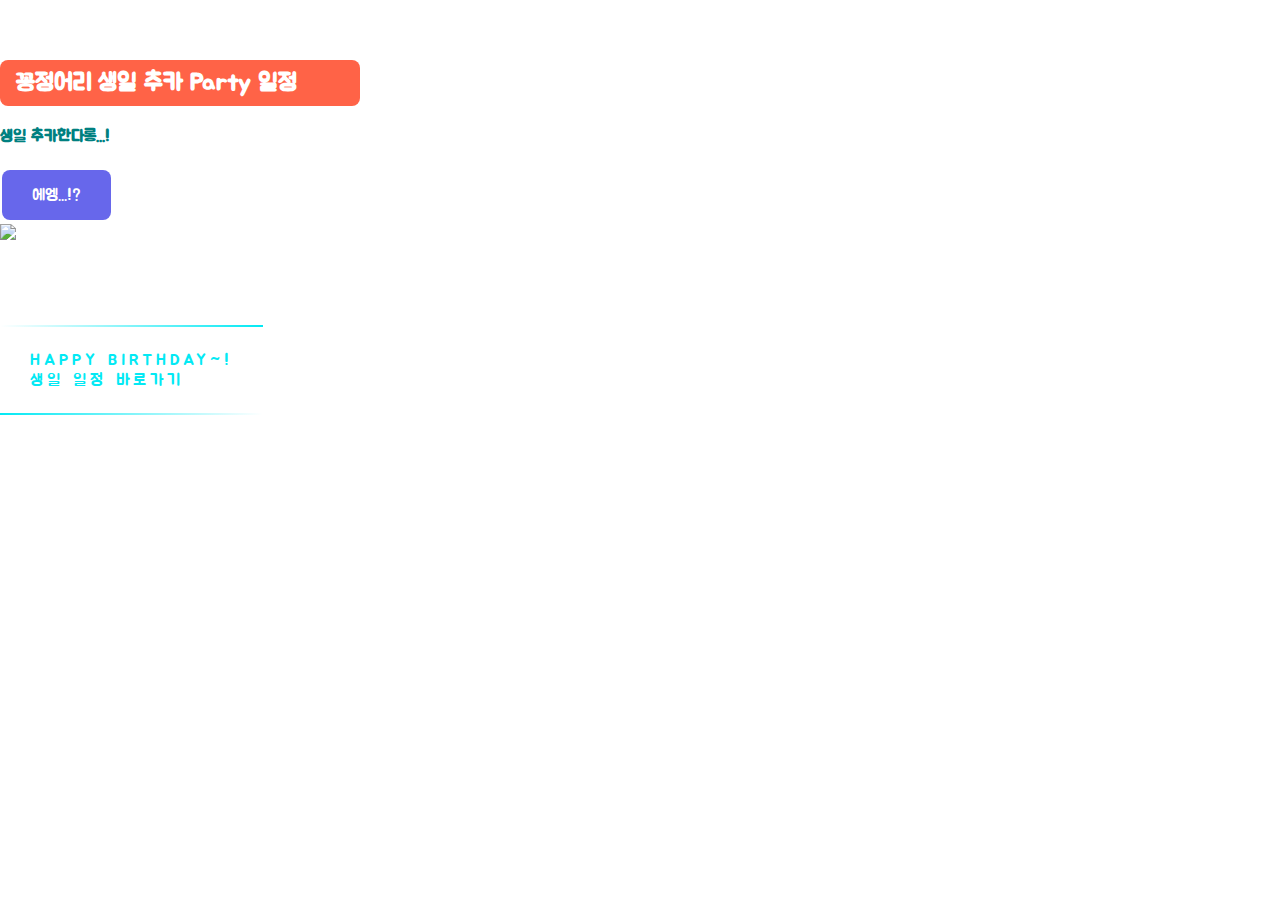
==== index.html @ 9398131e "Add files via upload" ====
<!DOCTYPE html>
<html lang="en">
  <head>
    <meta charset="UTF-8" />
    <meta http-equiv="X-UA-Cempatible" comtent="IE = edge" />
    <meta name="viewport" comtent="width=device-width" , initial-scale="1.0" />
    <title>생일북북추카 꽁정어리</title>
    <link rel="stylesheet" href="style.css" />
    <style>
      @import url('https://fonts.googleapis.com/css2?family=Jua&display=swap');
      *{
        font-family: 'Jua', sans-serif;
      }
      
      #message{
        background-color: rgb(103, 103, 235);

          border: none;

          color: white;

          padding: 15px 30px;

          text-align: center;

          text-decoration: none;

          display: inline-block;

          font-size: 16px;

          margin: 4px 2px;

          cursor: pointer;
          border-radius: 8px;
      }

      .title {
        color: white;
        background-color: tomato;
        font-size: 24px;
        padding : 8px 16px;
        border-radius: 8px;
      }
      .bg {
        width : 360px;
        background-image : url("https://s3.ap-northeast-2.amazonaws.com/materials.spartacodingclub.kr/bucketList/bg-grid.png");
      }
      .msg{
        font-weight: bold;
        color : teal;
      }
      .bucket{
        width: 160px;
        height : 160px;
      }
      .img1 {
        background-image: url("https://s3.ap-northeast-2.amazonaws.com/materials.spartacodingclub.kr/bucketList/bucket-red.png");
        background-size: cover;
        background-position: center;
      }
      .img2 {
        background-image: url("https://s3.ap-northeast-2.amazonaws.com/materials.spartacodingclub.kr/bucketList/bucket-lightred.png");
        background-size: cover;
        background-position: center;
      }
      .button{
        padding : 30px;
        margin: 30px;
      }

      </style>
      <link rel="stylesheet" type="text/css" href="https://s3.ap-northeast-2.amazonaws.com/materials.spartacodingclub.kr/bucketList/sparta-bucket2.css">
  </head>
  <br><br><br>
  <body class = "bg center">
    <h1 class = "title"> 꽁정어리 생일 추카 Party 일정 </h1>
    </style>
    <p class = "msg"><br> 생일 추카한다롱...! </p><br>
    <button  id = "message" onclick="toggleImg()"> 에엥...!? </button>
    <br>
    <img id = "ee" src = "https://image.idus.com/image/files/04a0bb853a2e49f89c7a7005e73199ba.jpg" width = "550px">
    <br><br><br>

    <a href="index2.html">
      <span></span>
      <span></span>
      <span></span>
      <span></span>
      Happy birthday~!
      <br> 생일 일정 바로가기
  </a>

  <br><br><br>

    <script>
          function toggleImg() {
      document.getElementById("ee").src = "https://pbs.twimg.com/media/Ekr5hlUUYAMXC9B.jpg:small";
    }

    </script>
  </body>
</html>
---- style.css ----
@import url('https://fonts.googleapis.com/css2?family=Raleway:wght@400;700&display=swap');
*{
    margin: 0;
    padding: 0;
    box-sizing: border-box;
}

a{
    position: relative;
    display: inline-block;
    padding: 25px 30px;
    margin: 40px 0;
    color: #03e9f4;
    text-decoration: none;
    text-transform: uppercase;
    transition: 0.5s;
    letter-spacing: 4px;
    overflow: hidden;
    margin-right: 50px;
   
}
a:hover{
    background: #03e9f4;
    color: #050801;
    box-shadow: 0 0 5px #03e9f4,
                0 0 25px #03e9f4,
                0 0 50px #03e9f4,
                0 0 200px #03e9f4;
     -webkit-box-reflect:below 1px linear-gradient(transparent, #0005);
}
a:nth-child(1){
    filter: hue-rotate(270deg);
}
a:nth-child(2){
    filter: hue-rotate(110deg);
}
a span{
    position: absolute;
    display: block;
}
a span:nth-child(1){
    top: 0;
    left: 0;
    width: 100%;
    height: 2px;
    background: linear-gradient(90deg,transparent,#03e9f4);
    animation: animate1 1s linear infinite;
}
@keyframes animate1{
    0%{
        left: -100%;
    }
    50%,100%{
        left: 100%;
    }
}
a span:nth-child(2){
    top: -100%;
    right: 0;
    width: 2px;
    height: 100%;
    background: linear-gradient(180deg,transparent,#03e9f4);
    animation: animate2 1s linear infinite;
    animation-delay: 0.25s;
}
@keyframes animate2{
    0%{
        top: -100%;
    }
    50%,100%{
        top: 100%;
    }
}
a span:nth-child(3){
    bottom: 0;
    right: 0;
    width: 100%;
    height: 2px;
    background: linear-gradient(270deg,transparent,#03e9f4);
    animation: animate3 1s linear infinite;
    animation-delay: 0.50s;
}
@keyframes animate3{
    0%{
        right: -100%;
    }
    50%,100%{
        right: 100%;
    }
}
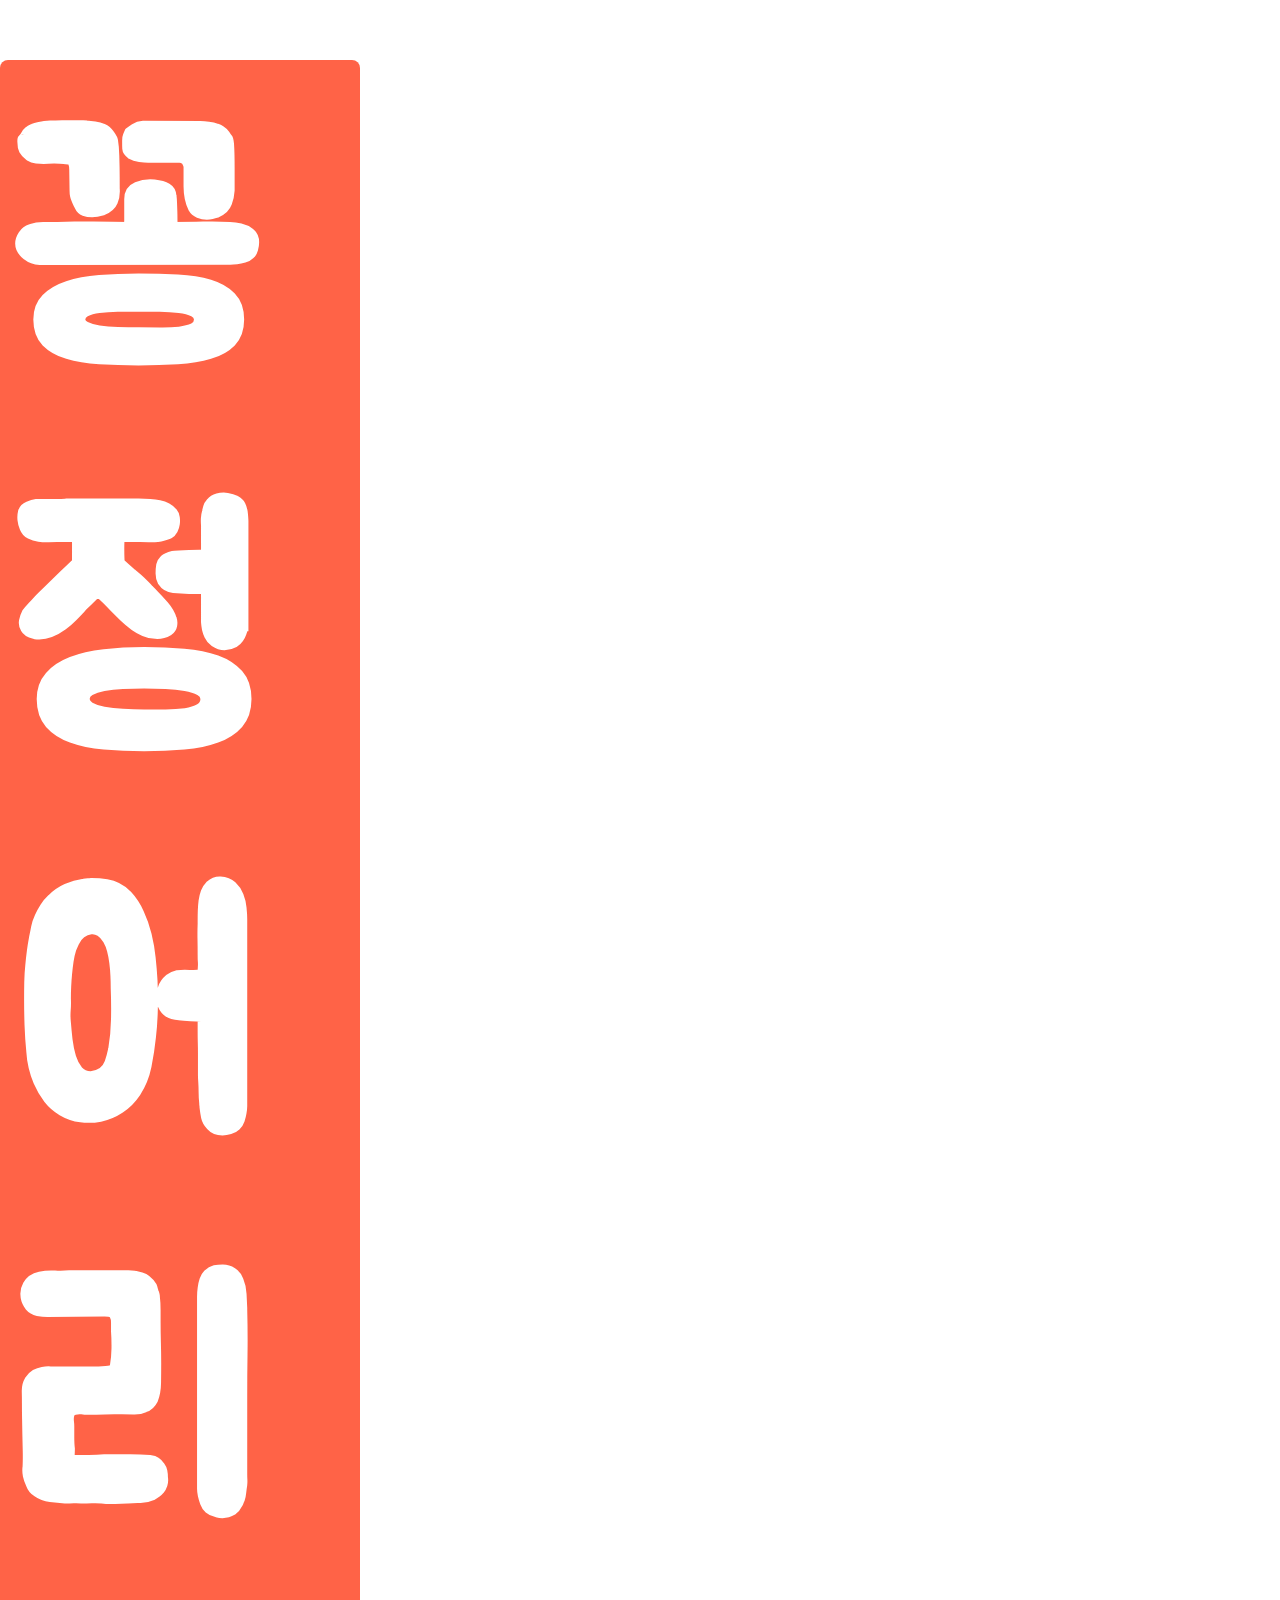
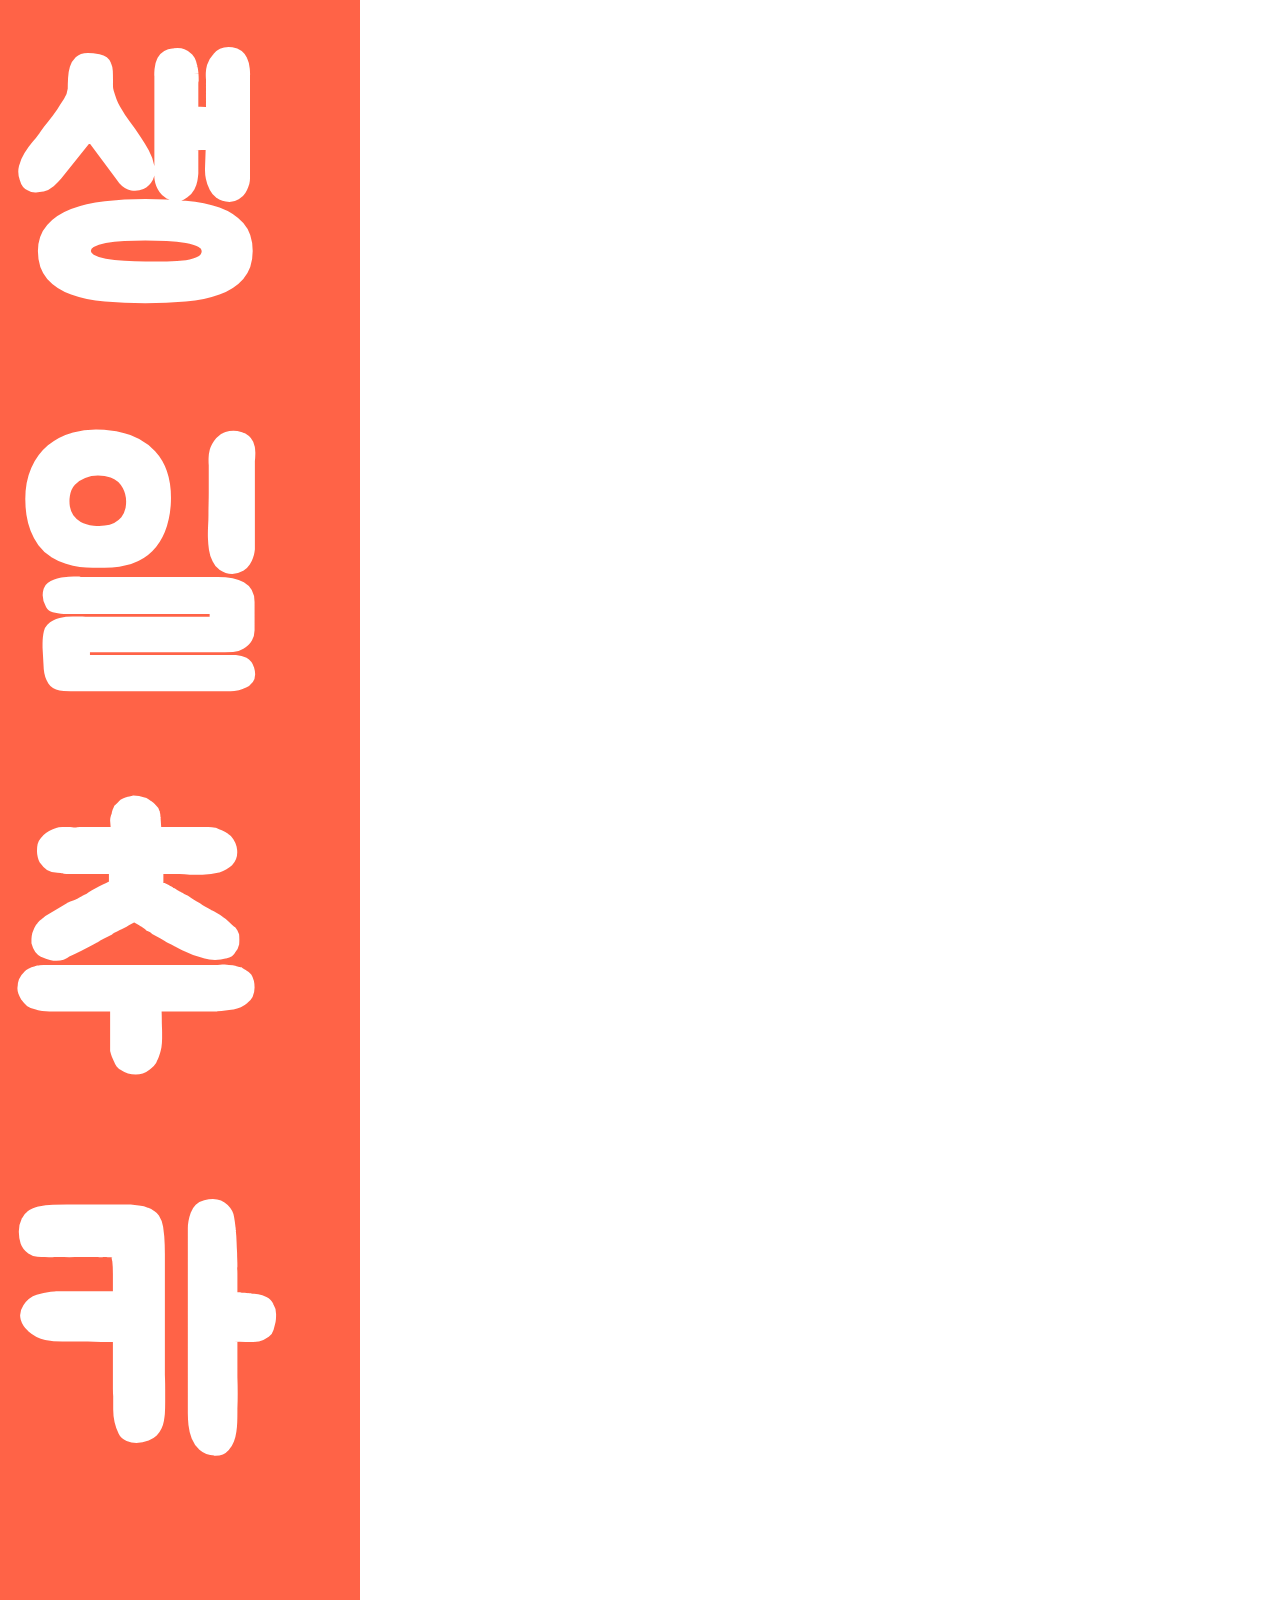
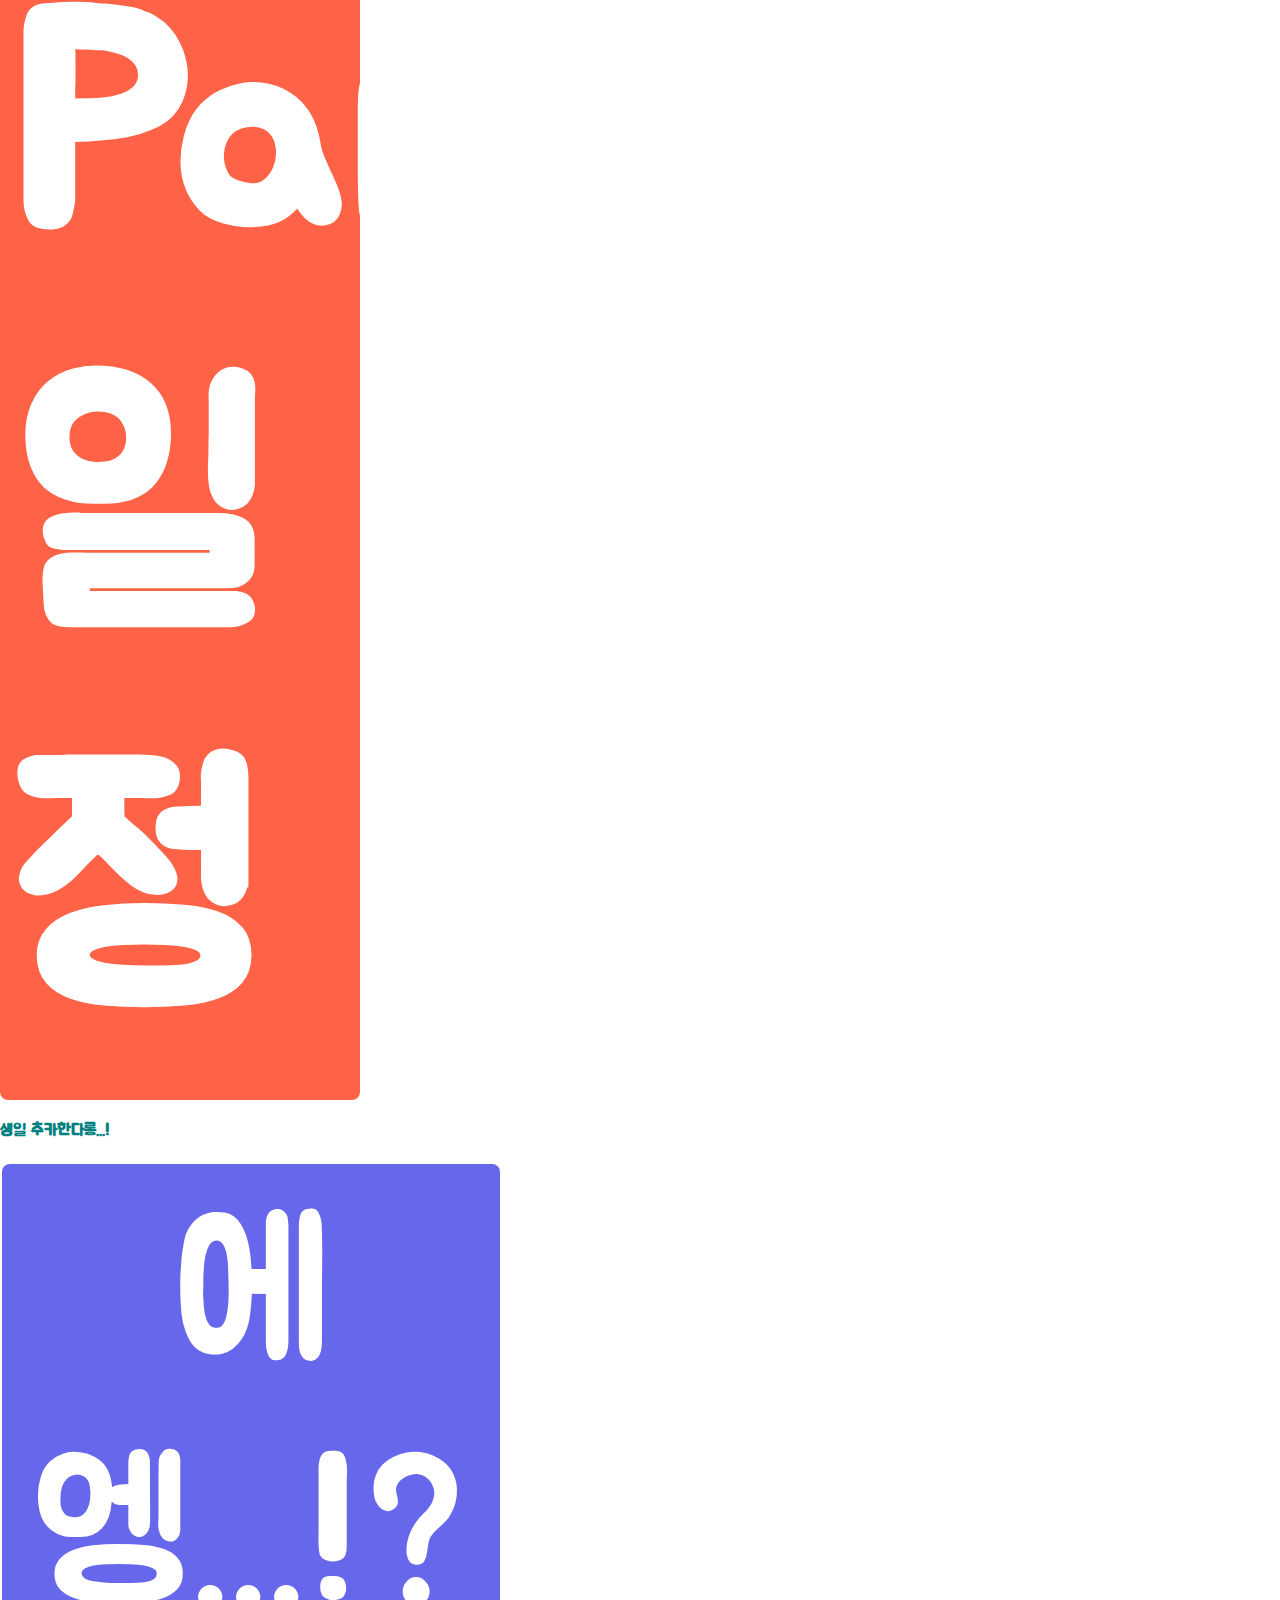
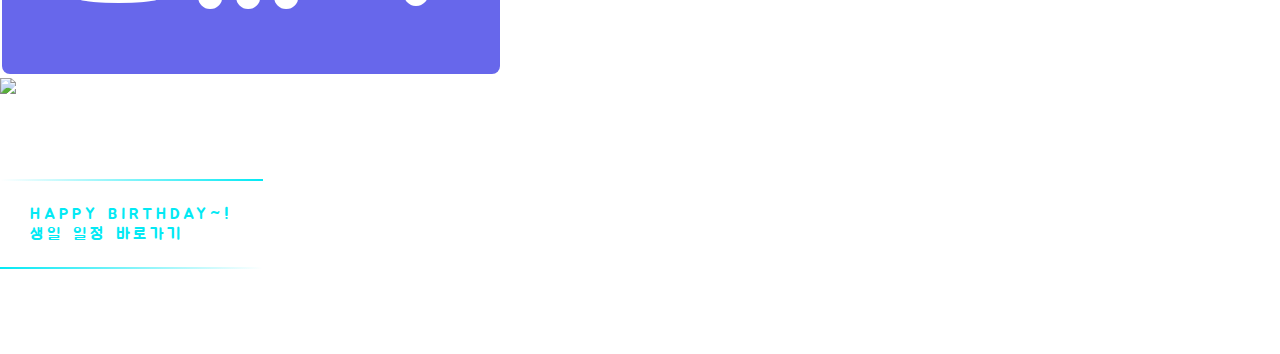
==== commit 7c9d2737: "Update index.html" ====
--- a/index.html
+++ b/index.html
@@ -27,7 +27,7 @@
 
           display: inline-block;
 
-          font-size: 16px;
+          font-size: 15vw;
 
           margin: 4px 2px;
 
@@ -38,7 +38,7 @@
       .title {
         color: white;
         background-color: tomato;
-        font-size: 24px;
+        font-size: 24vw;
         padding : 8px 16px;
         border-radius: 8px;
       }
--- a/style.css
+++ b/style.css
@@ -3,6 +3,31 @@
     margin: 0;
     padding: 0;
     box-sizing: border-box;
+}
+
+
+.donebj::after {    
+    content: "완료~";
+    width: 70%;
+    height: 70%;
+    background-image: url("https://search.pstatic.net/common/?src=http%3A%2F%2Fblogfiles.naver.net%2FMjAyMjA0MjRfMTM2%2FMDAxNjUwNzQxNzcxMjU1.ns1FhRFt6jo5LCyYgdmWnU7JfJRufTBZXylJQHcCgqIg.gwFWdQ1LD9m18M7EV-EITEQ-6C_iQPR7s4dvJOyXIUEg.JPEG.nogyong_%2FIMG_7225.JPG&type=sc960_832");
+    background-size: cover;
+    background-position: center;
+    opacity : 0.5;
+    position: absolute;
+    top: 20%;
+}
+
+.donehi::after {    
+    content: "에엥...";
+    width: 70%;
+    height: 70%;
+    background-image: url("https://search.pstatic.net/common/?src=http%3A%2F%2Fblogfiles.naver.net%2F20160124_183%2Fdbstjsdk200_1453645703549bvyR7_JPEG%2FIMG_20160122_115438.jpg&type=sc960_832");
+    background-size: cover;
+    background-position: center;
+    opacity : 0.5;
+    position: absolute;
+    top: 20%;
 }
 
 a{
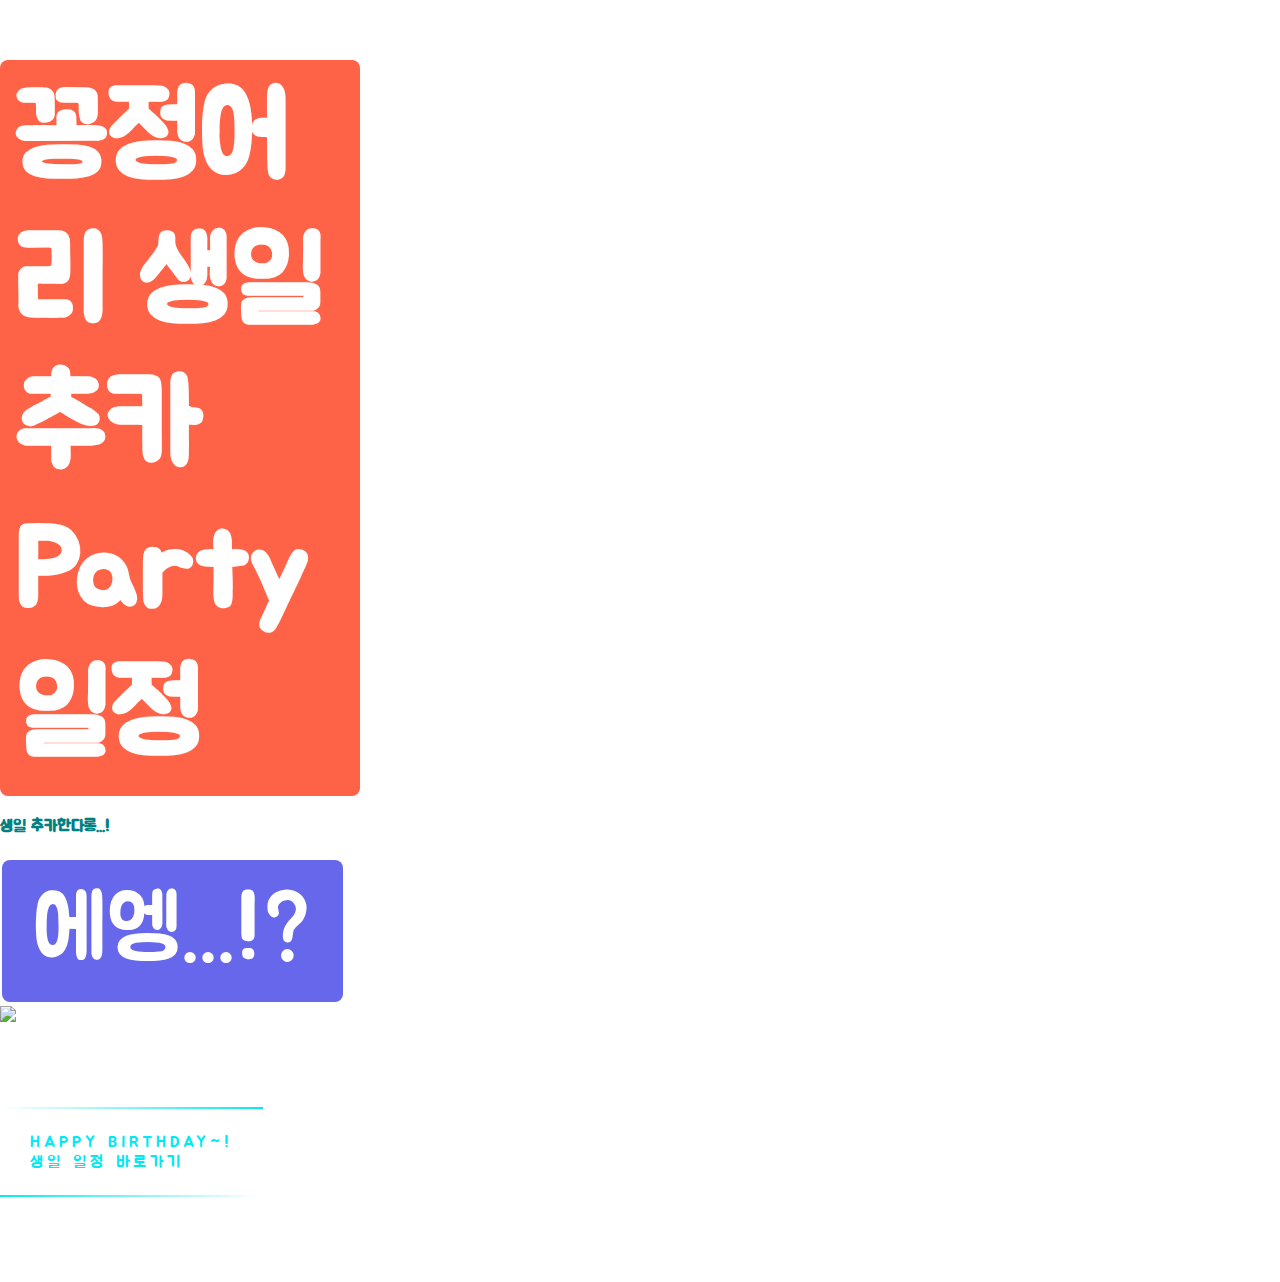
==== commit bd198888: "Update index.html" ====
--- a/index.html
+++ b/index.html
@@ -27,7 +27,7 @@
 
           display: inline-block;
 
-          font-size: 15vw;
+          font-size: 7vw;
 
           margin: 4px 2px;
 
@@ -38,7 +38,7 @@
       .title {
         color: white;
         background-color: tomato;
-        font-size: 24vw;
+        font-size: 9vw;
         padding : 8px 16px;
         border-radius: 8px;
       }
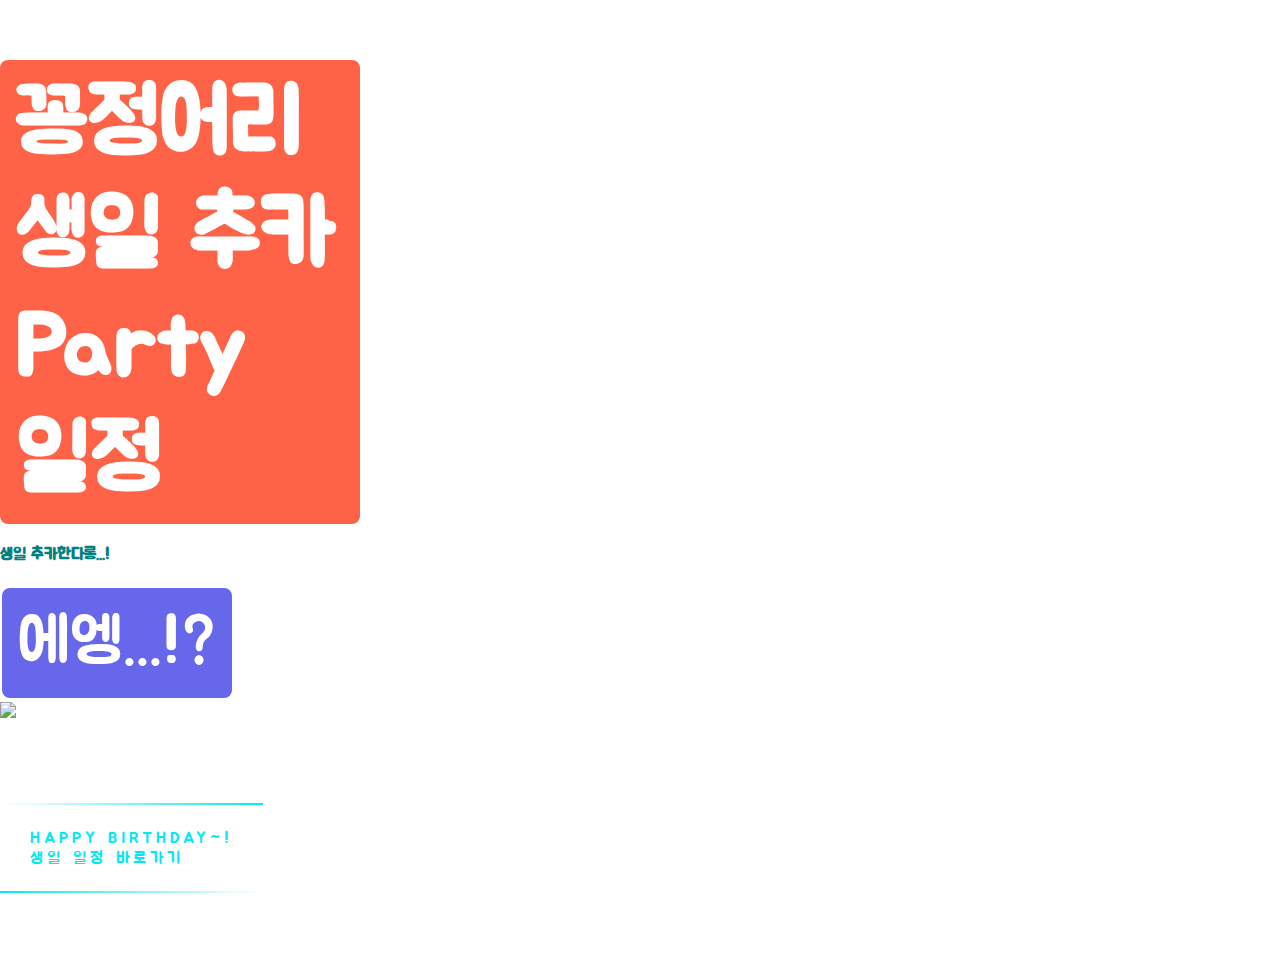
==== commit 973a4181: "Update index.html" ====
--- a/index.html
+++ b/index.html
@@ -19,7 +19,7 @@
 
           color: white;
 
-          padding: 15px 30px;
+          padding: 15px 15px;
 
           text-align: center;
 
@@ -27,7 +27,7 @@
 
           display: inline-block;
 
-          font-size: 7vw;
+          font-size: 5vw;
 
           margin: 4px 2px;
 
@@ -38,7 +38,7 @@
       .title {
         color: white;
         background-color: tomato;
-        font-size: 9vw;
+        font-size: 7vw;
         padding : 8px 16px;
         border-radius: 8px;
       }
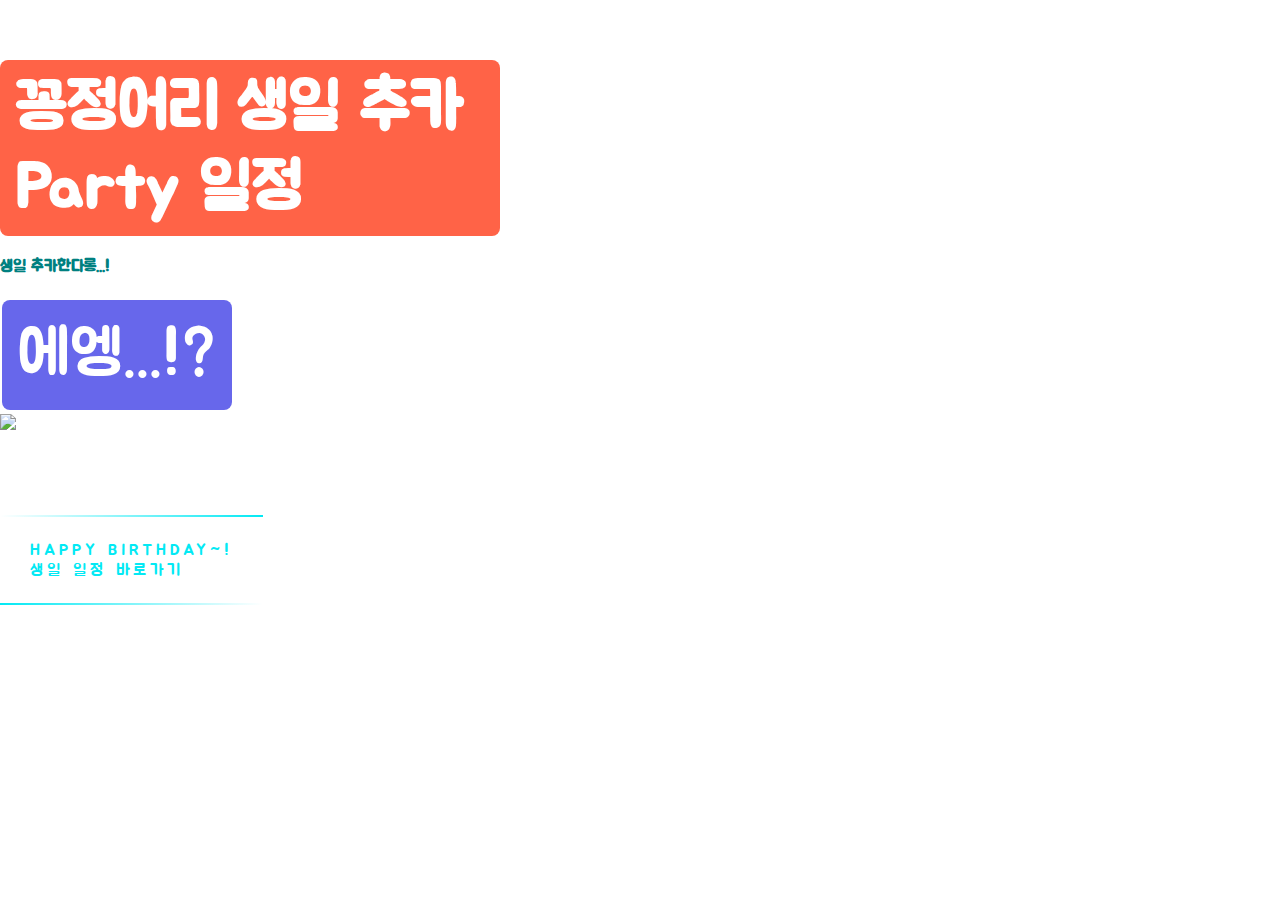
==== commit 048deb45: "Update index.html" ====
--- a/index.html
+++ b/index.html
@@ -38,9 +38,10 @@
       .title {
         color: white;
         background-color: tomato;
-        font-size: 7vw;
+        font-size: 5vw;
         padding : 8px 16px;
         border-radius: 8px;
+        width : 500px;
       }
       .bg {
         width : 360px;
